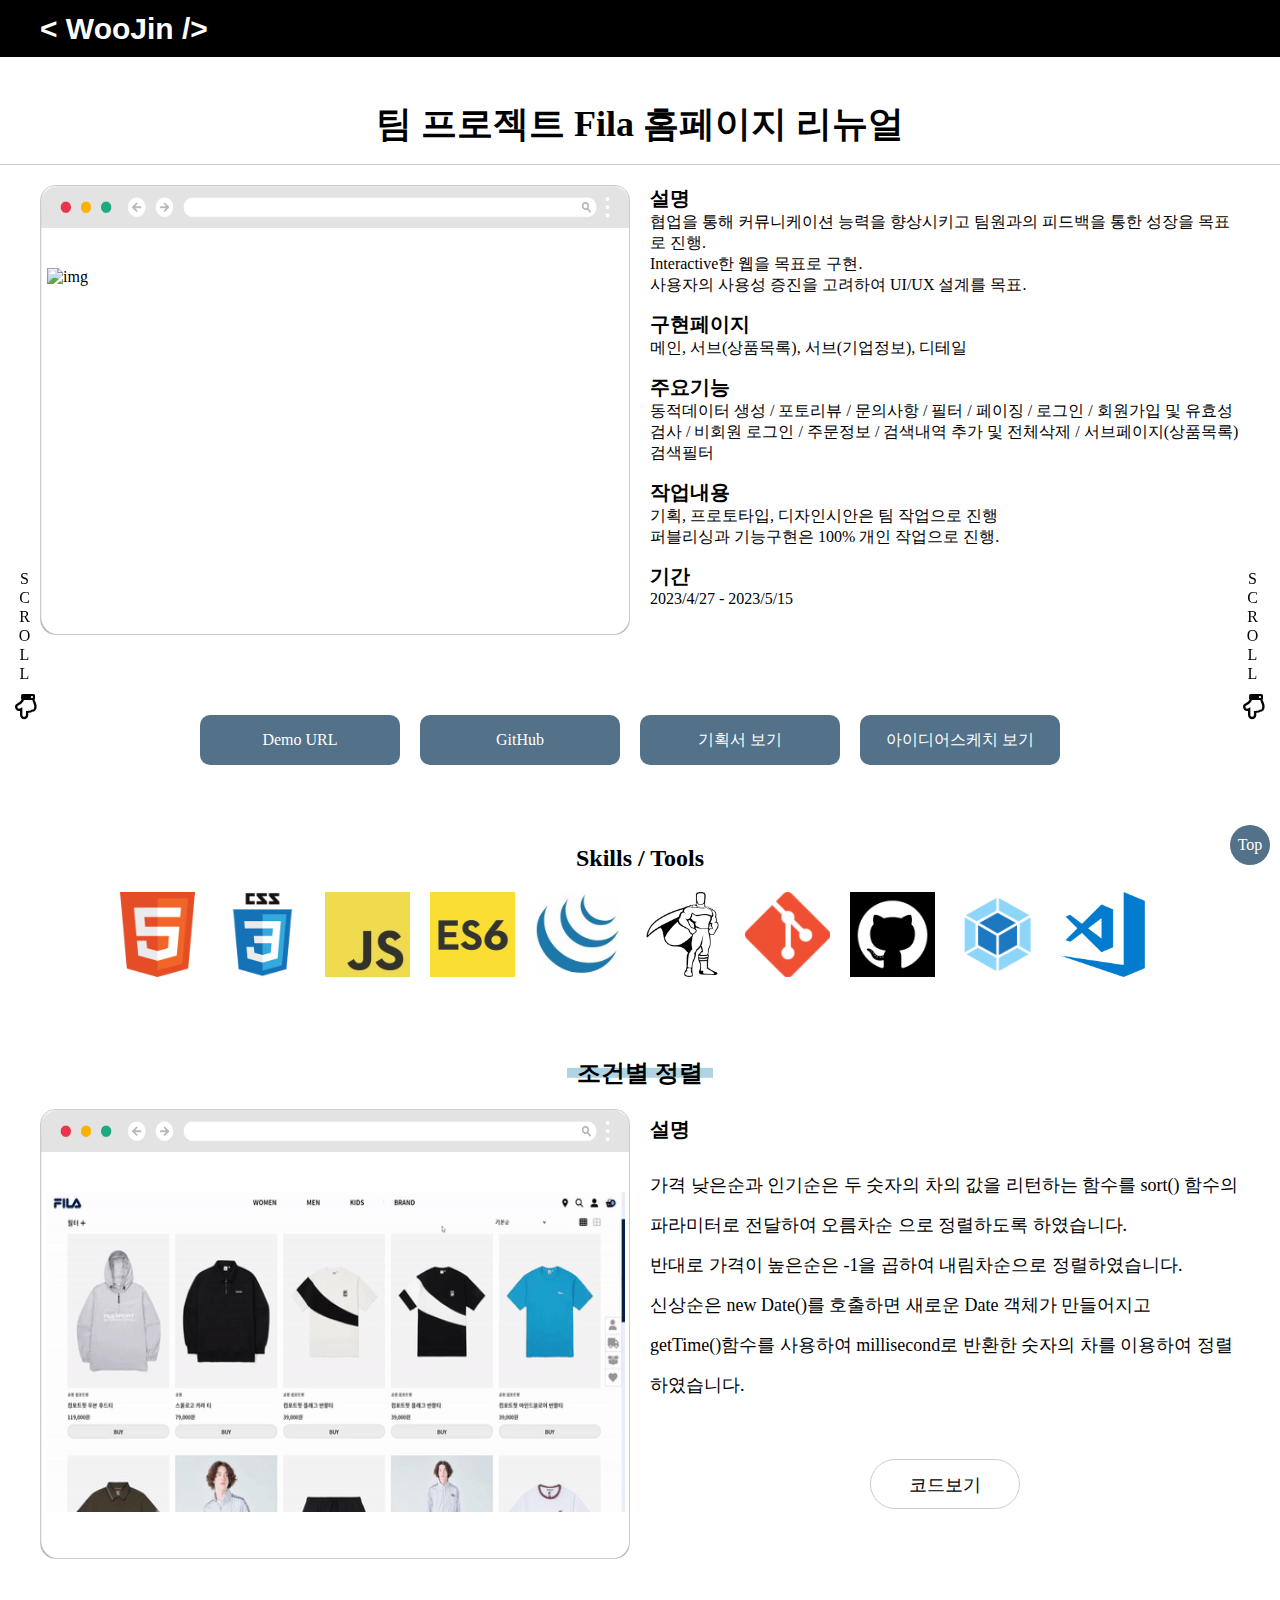
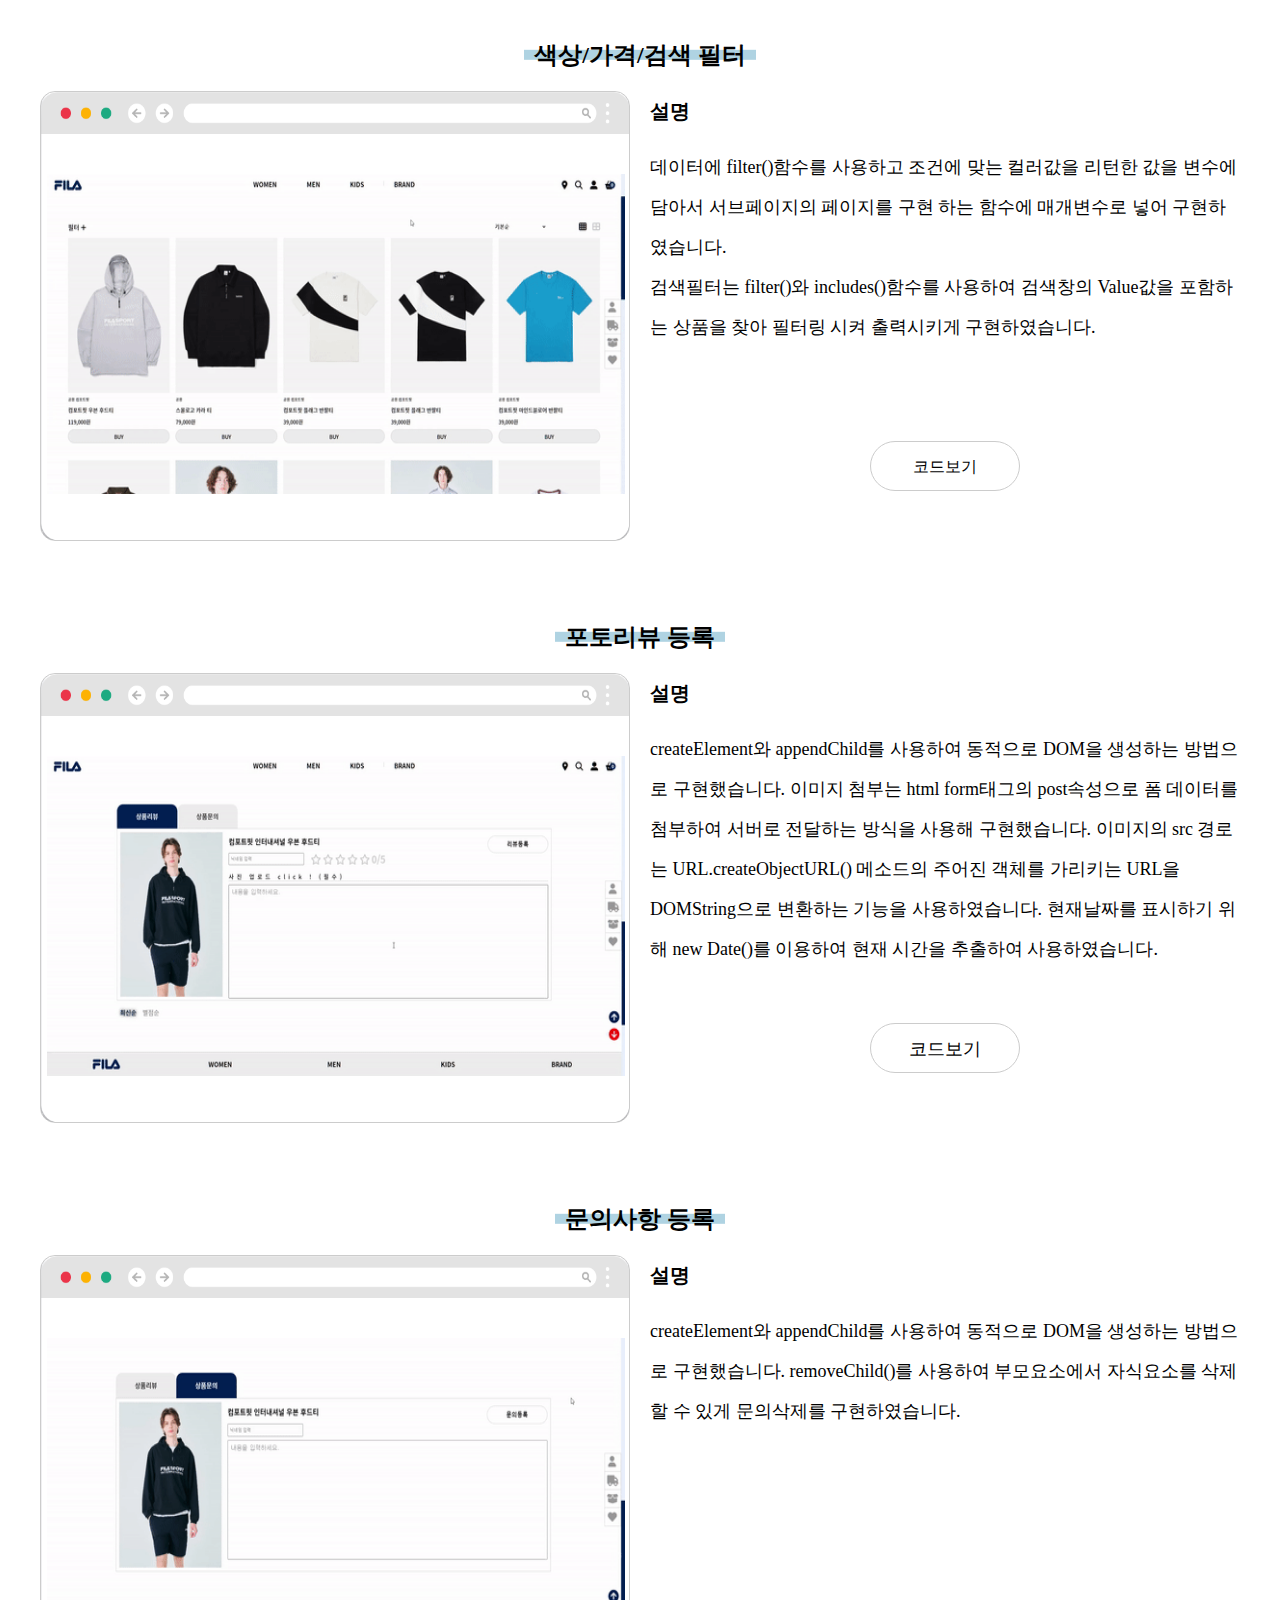
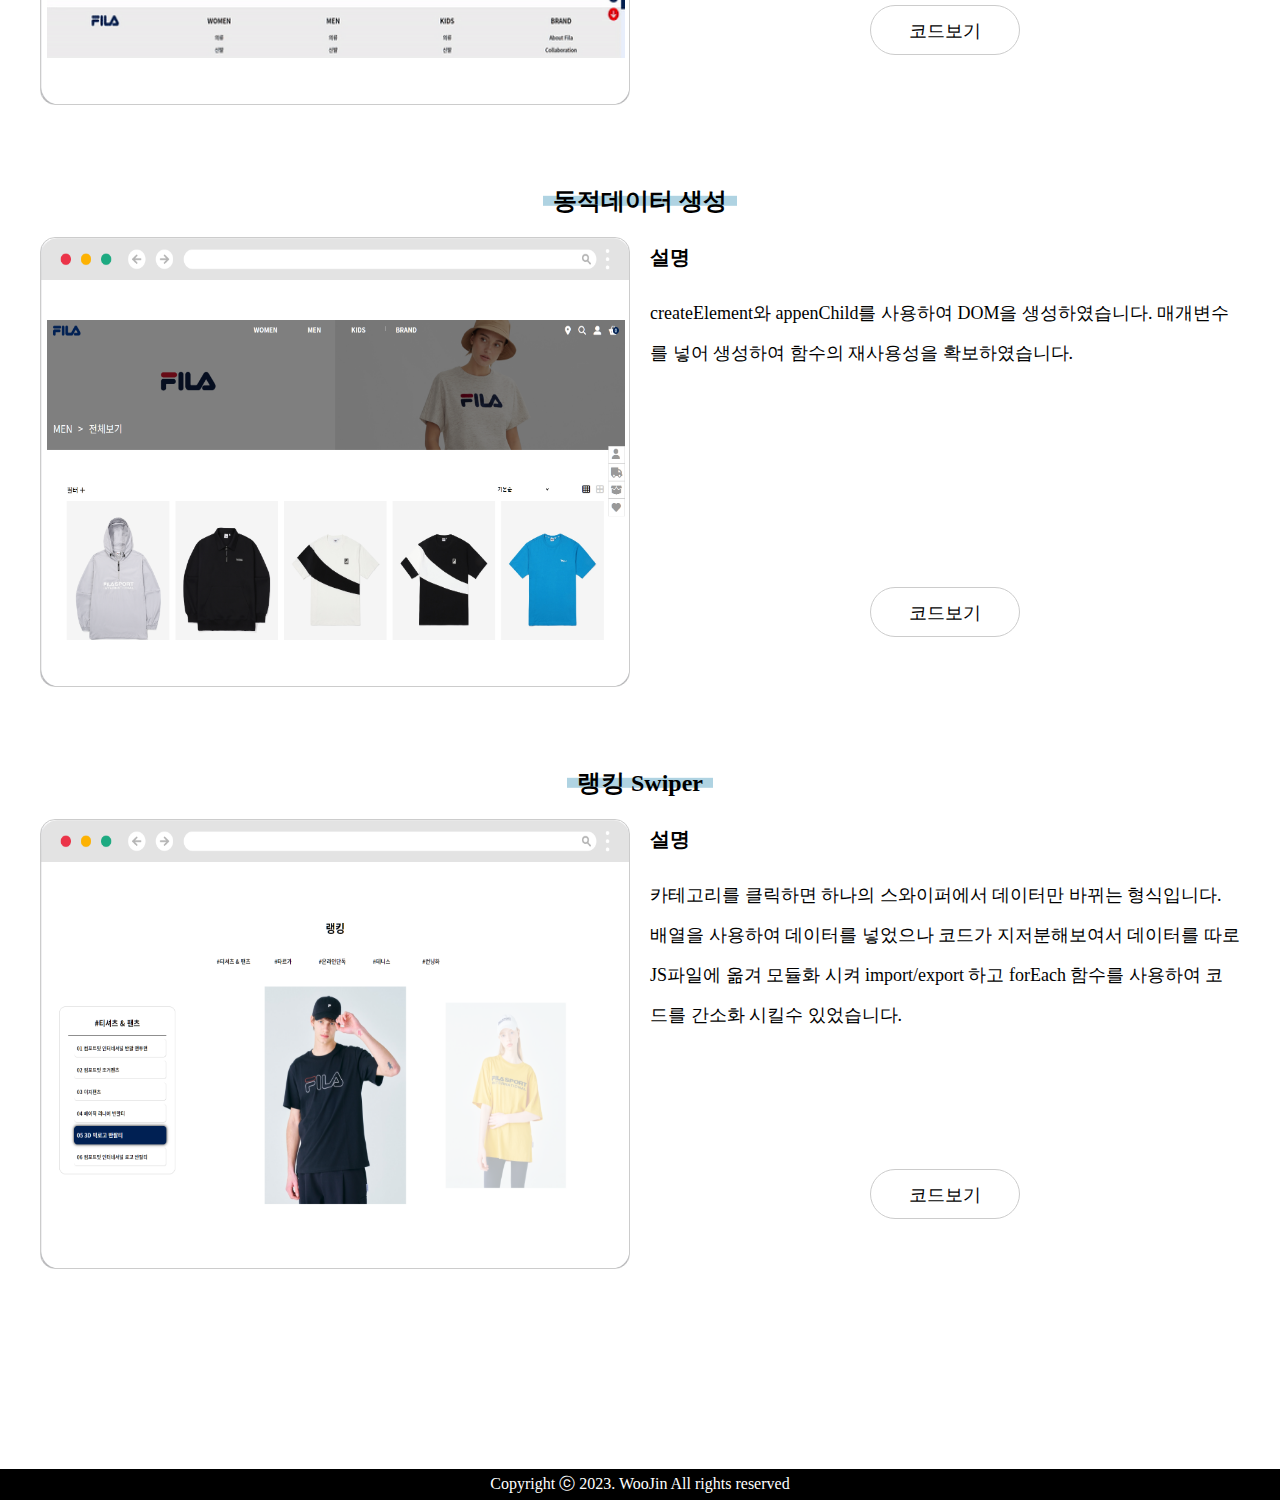
==== subpages/subpage01.html @ 0f9e9339 "0705" ====
<!DOCTYPE html>
<html lang="ko">

<head>
    <meta charset="UTF-8">
    <meta http-equiv="X-UA-Compatible" content="IE=edge">
    <meta name="viewport" content="width=device-width, initial-scale=1.0">
    <title>Fila desc</title>
    <script src="../js/jquery-3.6.4.min.js"></script>

    <script src="../js/sub01.js" defer></script>
    <link rel="stylesheet" href="./subpage01.css">
    <link rel="stylesheet" href="https://cdnjs.cloudflare.com/ajax/libs/font-awesome/5.9.0/css/all.min.css" />

    <!--swiper-->
    <link rel="stylesheet" href="https://cdn.jsdelivr.net/npm/swiper@9/swiper-bundle.min.css" />
    <script src="https://cdn.jsdelivr.net/npm/swiper@9/swiper-bundle.min.js"></script>


    <script src="https://cdnjs.cloudflare.com/ajax/libs/gsap/3.11.5/gsap.min.js"></script>
    <!--gsap cdn-->
    <script src="https://cdnjs.cloudflare.com/ajax/libs/gsap/3.11.5/ScrollToPlugin.min.js"></script>
    <!--gsap scroll to-->
    <script src="https://cdnjs.cloudflare.com/ajax/libs/gsap/3.12.1/ScrollTrigger.min.js"></script>
    <!--gsap scroll trigger-->



    <script>
       

    </script>


   

</head>

<body>
    <header>
        <div class="container">
            <h1>
                <a href="../index.html"><button>
                        < WooJin /></button></a>

            </h1>
            <nav>
                <ul>
                    <li><a href="../index.html"><button id="btn01">Intro</button></a></li>
                    <li><a href="../index.html"><button id="btn02">Features</button></a></li>
                    <li><a href="../index.html"><button id="btn03">Skills</button></a></li>
                    <li><a href="../index.html"><button id="btn04">Portfolio</button></a></li>
                    <li><a href="../index.html"><button id="btn05">Contact</button></a></a></li>
                </ul>
            </nav>
        </div>
        <!--container end-->
    </header>

    <main>

        <div class="title">
            <h2>팀 프로젝트 Fila 홈페이지 리뉴얼</h2>
        </div>

        <div class="main_wrap">
            <div class="container">
                <div class="first_box">

                    <div class="first_left">
                        <img src="../img/contact_browser_bg.png" alt="img">
                        <img src="../img/main.gif" alt="img">
                    </div>
                    <!--first left end-->


                    <div class="first_right">
                        <div class="box_tit">
                            <!-- <h4>Fila</h4> -->
                        </div>

                        <div class="box_desc">
                            <p><span>설명</span><br /> 협업을 통해 커뮤니케이션 능력을 향상시키고 팀원과의 피드백을 통한 성장을 목표로 진행.<br />
                                Interactive한 웹을 목표로 구현.<br /> 사용자의 사용성 증진을 고려하여 UI/UX 설계를 목표.</p>
                            <p><span>구현페이지</span><br /> 메인, 서브(상품목록), 서브(기업정보), 디테일 </p>
                            <p><span>주요기능</span><br />동적데이터 생성 / 포토리뷰 / 문의사항 / 필터 / 페이징 / 로그인 / 회원가입 및 유효성 검사 /
                                비회원 로그인 / 주문정보 / 검색내역 추가 및 전체삭제 / 서브페이지(상품목록) 검색필터 </p>
                            <p><span>작업내용</span><br />기획, 프로토타입, 디자인시안은 팀 작업으로 진행<br />퍼블리싱과 기능구현은 100% 개인 작업으로 진행.</p>
                            <!-- <p><span>개인 작업</span><br />퍼블리싱, 기능구현</p> -->
                            <p><span>기간</span><br />2023/4/27 - 2023/5/15</p>



                        </div>

                    </div>
                    <!--first right end-->

                </div>
                <!--first-box end-->


                <div class="link_btn">
                    <ul>
                        <li><a href="https://woooooooojin.github.io/TeamProject_Fila/" target="_blank">Demo URL</a></li>
                        <li><a href="https://github.com/woooooooojin/TeamProject_Fila" target="_blank">GitHub</a></li>
                        <li><a href="../files/팀프로젝트 기획서.pdf" target="_blank">기획서 보기</a></li>
                        <li><a href="../files/아이디어스케치(2팀).pdf" target="_blank">아이디어스케치 보기</a></li>
                    </ul>
                </div>


                <div class="skills_tools">
                    <div class="box_tit">
                        <h4>Skills / Tools</h4>
                    </div>
                    <ul>
                        <li>
                            <img src="../img/stack_icon/html5.png" alt="img">
                        </li>
                        <li>
                            <img src="../img/stack_icon/css3.png" alt="img">
                        </li>
                        <li>
                            <img src="../img/stack_icon/javascript.png" alt="img">
                        </li>
                        <li>
                            <img src="../img/stack_icon/es6.png" alt="img">
                        </li>
                        <li>
                            <img src="../img/stack_icon/jquery.png" alt="img">
                        </li>
                        <li>
                            <img src="../img/stack_icon/greensock.png" alt="img">
                        </li>
                        <li>
                            <img src="../img/stack_icon/git.png" alt="img">
                        </li>
                        <li>
                            <img src="../img/stack_icon/github.png" alt="img">
                        </li>
                        <li>
                            <img src="../img/stack_icon/webpack.png" alt="img">
                        </li>
                        <li>
                            <img src="../img/vscode.png" alt="img">
                        </li>
                    </ul>
                </div>
                <!--skills tools-->


                <div class="secondBox sortbox">
                    <div class="box_tit">
                        <h4><span>조건별 정렬</span></h4>
                    </div>

                    <div class="first_box">

                        <div class="first_left">
                            <img src="../img/contact_browser_bg.png" alt="img">
                            <img src="../img/sort.gif" alt="img">
                        </div>
                        <!--first left end-->


                        <div class="first_right">

                            <div class="box_desc">
                                <div class="box_desc">
                                    <p><span>설명</span></p>
                                    <p>가격 낮은순과 인기순은 두 숫자의 차의 값을 리턴하는 함수를 sort() 함수의 파라미터로 전달하여 오름차순 으로 정렬하도록 하였습니다.
                                        <br />반대로 가격이 높은순은 -1을 곱하여 내림차순으로 정렬하였습니다.<br />
                                        신상순은 new Date()를 호출하면 새로운 Date 객체가 만들어지고 <br />getTime()함수를 사용하여 millisecond로
                                        반환한 숫자의 차를 이용하여 정렬하였습니다.
                                    </p>

                                </div>
                                <!--box desc-->
                                <div class="code_btn">
                                    <a href="../code_src/sort_fila.pdf" target="_blank">코드보기</a>
                                </div>
                                <!--code btn-->

                            </div>

                        </div>
                        <!--first right end-->

                    </div>
                    <!--first-box end-->

                </div>
                <!--second box end-->

                <div class="secondBox filterbox">
                    <div class="box_tit">
                        <h4><span>색상/가격/검색 필터</span></h4>
                    </div>

                    <div class="first_box">

                        <div class="first_left">
                            <img src="../img/contact_browser_bg.png" alt="img">
                            <img src="../img/filter.gif" alt="img">
                        </div>
                        <!--first left end-->


                        <div class="first_right">


                            <div class="box_desc">
                                <p><span>설명</span></p>
                                <p>데이터에 filter()함수를 사용하고 조건에 맞는 컬러값을 리턴한 값을 변수에 담아서 서브페이지의 페이지를 구현 하는 함수에 매개변수로 넣어
                                    구현하였습니다.<br />
                                    검색필터는 filter()와 includes()함수를 사용하여 검색창의 Value값을 포함하는 상품을 찾아 필터링 시켜 출력시키게 구현하였습니다.
                                </p>

                            </div>
                            <!--box desc-->
                            <div class="code_btn">
                                <a href="../code_src/filter_fila.pdf" target="_blank">코드보기</a>
                            </div>
                            <!--code btn-->

                        </div>
                        <!--first right end-->

                    </div>
                    <!--first-box end-->

                </div>
                <!--second box end-->



                <div class="secondBox reviewbox">
                    <div class="box_tit">
                        <h4><span>포토리뷰 등록</span></h4>
                    </div>

                    <div class="first_box">

                        <div class="first_left">
                            <img src="../img/contact_browser_bg.png" alt="img">
                            <img src="../img/photoreview.gif" alt="img">
                        </div>
                        <!--first left end-->


                        <div class="first_right">

                            <div class="box_desc">
                                <div class="box_desc">
                                    <p><span>설명</span></p>
                                    <p>createElement와 appendChild를 사용하여 동적으로 DOM을 생성하는 방법으로 구현했습니다.
                                        이미지 첨부는 html form태그의 post속성으로 폼 데이터를 첨부하여 서버로 전달하는 방식을 사용해 구현했습니다.
                                        이미지의 src 경로는 URL.createObjectURL() 메소드의 주어진 객체를 가리키는 URL을 DOMString으로 변환하는 기능을
                                        사용하였습니다.
                                        현재날짜를 표시하기 위해 new Date()를 이용하여 현재 시간을 추출하여 사용하였습니다.
                                    </p>

                                </div>
                                <!--box desc-->
                                <div class="code_btn">
                                    <a href="../code_src/review_fila.pdf" target="_blank">코드보기</a>
                                </div>
                                <!--code btn-->

                            </div>

                        </div>
                        <!--first right end-->

                    </div>
                    <!--first-box end-->

                </div>
                <!--second box end-->



                <div class="secondBox noticebox">
                    <div class="box_tit">
                        <h4><span>문의사항 등록</span></h4>
                    </div>

                    <div class="first_box">

                        <div class="first_left">
                            <img src="../img/contact_browser_bg.png" alt="img">
                            <img src="../img/notice.gif" alt="img">
                        </div>
                        <!--first left end-->


                        <div class="first_right">


                            <div class="box_desc">
                                <div class="box_desc">
                                    <p><span>설명</span></p>
                                    <p>createElement와 appendChild를 사용하여 동적으로 DOM을 생성하는 방법으로 구현했습니다.
                                        removeChild()를 사용하여 부모요소에서 자식요소를 삭제할 수 있게 문의삭제를 구현하였습니다.
                                    </p>

                                </div>
                                <!--box desc-->
                                <div class="code_btn">
                                    <a href="../code_src/notice_fila.pdf" target="_blank">코드보기</a>
                                </div>
                                <!--code btn-->


                            </div>

                        </div>
                        <!--first right end-->

                    </div>
                    <!--first-box end-->

                </div>
                <!--second box end-->


                <div class="secondBox Dombox">
                    <div class="box_tit">
                        <h4><span>동적데이터 생성</span></h4>
                    </div>

                    <div class="first_box">

                        <div class="first_left">
                            <img src="../img/contact_browser_bg.png" alt="img">
                            <img src="../img/subpage.PNG" alt="img">
                        </div>
                        <!--first left end-->


                        <div class="first_right">


                            <div class="box_desc">
                                <div class="box_desc">
                                    <p><span>설명</span></p>
                                    <p>createElement와 appenChild를 사용하여 DOM을 생성하였습니다. 매개변수를 넣어 생성하여 함수의 재사용성을 확보하였습니다.



                                    </p>

                                </div>
                                <!--box desc-->
                                <div class="code_btn">
                                    <a href="../code_src/DOM_fila.pdf" target="_blank">코드보기</a>
                                </div>
                                <!--code btn-->


                            </div>

                        </div>
                        <!--first right end-->

                    </div>
                    <!--first-box end-->

                </div>
                <!--second box end-->



                <div class="secondBox swiperbox">
                    <div class="box_tit">
                        <h4><span>랭킹 Swiper</span></h4>
                    </div>

                    <div class="first_box">

                        <div class="first_left">
                            <img src="../img/contact_browser_bg.png" alt="img">
                            <img src="../img/fila_rank.PNG" alt="img">
                        </div>
                        <!--first left end-->


                        <div class="first_right">


                            <div class="box_desc">
                                <div class="box_desc">
                                    <p><span>설명</span></p>
                                    <p>카테고리를 클릭하면 하나의 스와이퍼에서 데이터만 바뀌는 형식입니다.
                                        배열을 사용하여 데이터를 넣었으나 코드가 지저분해보여서 데이터를 따로 JS파일에 옮겨 모듈화 시켜 import/export 하고 forEach
                                        함수를 사용하여 코드를 간소화 시킬수 있었습니다.
                                    </p>

                                </div>
                                <!--box desc-->
                                <div class="code_btn">
                                    <a href="../code_src/swiper_fila.pdf" target="_blank">코드보기</a>
                                </div>
                                <!--code btn-->


                            </div>

                        </div>
                        <!--first right end-->

                    </div>
                    <!--first-box end-->

                </div>
                <!--second box end-->








            </div>
            <!--container-->
        </div>
        <!--main wrap end-->


    </main>




    <div class="scroll_right scrollbox">

        <p> SCROLL </p><i class="far fa-hand-point-down"></i>
    </div>

    <div class="scroll_left scrollbox">
        <p> SCROLL </p><i class="far fa-hand-point-down"></i>
    </div>











    <footer>
        <p>Copyright ⓒ 2023. WooJin All rights reserved</p>
    </footer>


    <div class="top_btn">
        Top
    </div>




    <script>
        const swiper = new Swiper('.swiper', {
            effect: "cards",
            grabCursor: true,
            pagination: {
                el: '.swiper-pagination',
            },

            navigation: {
                nextEl: '.swiper-button-next',
                prevEl: '.swiper-button-prev',
            },


        });
    </script>

</body>

</html>
---- subpages/subpage01.css ----
* {
    margin: 0;
    padding: 0;
    box-sizing: border-box;
}

li {
    list-style: none;
}

a,
a:link,
a:visited {
    text-decoration: none;
    color: black;
}

span.important{
    color: #537188;
}

.container {
    width: 1200px;
    margin: 0 auto;
    /* padding: 0 100px; */
}

header {
    position: fixed;
    color: white;
    top: 0;
    z-index: 999;
    width: 100%;
    padding: 10px;
    background-color: #000;
}

header.active {
    background-color: #000;
    animation: fadeIn .5s ease-in-out;
}
header.active nav ul li{
    display: block;
}
@keyframes fadeIn {
    0% {
        opacity: 0;
    }

    100% {
        opacity: 1;
    }
}

header .container {
    display: flex;
    justify-content: space-between;
    align-items: center;
    width: 100%;
    padding: 0 30px;
}

header nav ul {
    display: flex;
}

header nav ul li {
    padding: 10px;
    display: none;
}

header button {
    background-color: transparent;
    border: 0;
    cursor: pointer;
}

header h1 button {
    font-size: 30px;
    font-weight: bold;
    color: white;
}

header nav ul li button {
    font-size: 18px;
    color: white;
}


/******main******/
main{
    width: 100%;
    padding: 100px 0 ;
}
.title{
    border-bottom: 1px solid #ccc;
}
.title h2{
    margin-bottom: 15px;
    text-align: center;
    font-size: 36px;
}
.box_tit h4{
    font-size: 24px;
    text-align: center;
    margin-bottom: 20px;
}
.box_tit h4 span{
    position: relative;
}
.box_tit h4 span::after{
    content: '';
    display: block;
    position: absolute;
    top: calc(50%);
    left: -10px;
    width: calc(100% + 20px);
    height: 40%;
    transform: translateY(-50%);
    z-index: -1;
    background-color: #AFD3E2;
}


.main_wrap{}
.main_wrap .first_box{
    display: flex;
    margin-top: 20px;
}
.main_wrap .first_box .first_left{
    width: 590px;
    height: 450px;
    /* border: 1px solid #ccc; */
    display: flex;
    justify-content: center;
    align-items: center;
    position: relative;
    margin-right: 20px;
}

.main_wrap .first_box .first_left img:nth-child(2){
    width: 98%;
    height: 320px;

    position: absolute;
    top: 54%;
    left: 7px;
    transform: translateY(-50%);
}
.main_wrap .first_box .first_left img:nth-child(1){
    border-radius: 15px;
    border: 1px solid #ccc;
    width: 100%;
    height: 100%;
}


.main_wrap .first_box .first_right{
    width: 590px;
    /* border: 1px solid #ccc; */
    height: 450px;
    /* padding: 10px; */
}
.main_wrap .first_box .first_right .box_desc{}
.main_wrap .first_box .first_right .box_desc p{
    margin-bottom: 15px;
}
.main_wrap .first_box .first_right .box_desc p span{
    font-size: 20px;
    font-weight: bold;
}

/***********링크버튼************/
.link_btn{
    margin-top: 80px;
}
.link_btn ul{
    display: flex;
    align-self: center;
    justify-content: center;
}
.link_btn ul li{
    width: 200px;
    height: 50px;
    line-height: 50px;
    /* border: 1px solid #ccc; */
    text-align: center;
    margin-right: 20px;
    background-color: #537188;
    color: #fff;
    border-radius: 10px;
    transition: .3s;
}
.link_btn ul li:hover{
    box-shadow: 10px 10px 15px black;
}
.link_btn ul li a{
    width: 100%;
    height: 100%;
    display: block;
    color: #fff;
}


/********스킬툴**********/
.skills_tools{
    width: 100%;
    margin-top: 80px;
}
.skills_tools ul{
    display: flex;
    align-self: center;
    justify-content: center;
}
.skills_tools ul li{
    width: 85px;
    height: 85px;
    margin-right: 20px;
}
.skills_tools ul li img{
    width: 100%;
    height: 100%;
}
.skills_tools ul li:nth-child(1){
    animation: wave 2.5s infinite ease-in;
}
.skills_tools ul li:nth-child(2){
    animation: wave 2.5s infinite ease-in;
    animation-delay: 0.3s;
}
.skills_tools ul li:nth-child(3){
    animation: wave 2.5s infinite ease-in;
    animation-delay: 0.6s;
}
.skills_tools ul li:nth-child(4){
    animation: wave 2.5s infinite ease-in;
    animation-delay: 0.9s;
}
.skills_tools ul li:nth-child(5){
    animation: wave 2.5s infinite ease-in;
    animation-delay: 1.2s;
}
.skills_tools ul li:nth-child(6){
    animation: wave 2.5s infinite ease-in;
    animation-delay: 1.5s;
}
.skills_tools ul li:nth-child(7){
    animation: wave 2.5s infinite ease-in;
    animation-delay: 1.8s;
}
.skills_tools ul li:nth-child(8){
    animation: wave 2.5s infinite ease-in;
    animation-delay: 2.1s;
}
.skills_tools ul li:nth-child(9){
    animation: wave 2.5s infinite ease-in;
    animation-delay: 2.4s;
}
.skills_tools ul li:nth-child(10){
    animation: wave 2.5s infinite ease-in;
    animation-delay: 2.7s;
}


@keyframes wave{
    
    50%{
        transform: translateY(-10px);
    }
}




/*****second box*****/
.secondBox{
    margin-top: 80px;
}
.secondBox .first_right{
    position: relative;
}
.secondBox .box_desc{
    line-height: 40px;
    font-size: 18px;
}
.code_btn{
    width: 150px;
    height: 50px;
    border: 1px solid #ccc;
    border-radius: 30px;
    text-align: center;
    line-height: 50px;
    position: absolute;
    bottom: 50px;
    left: 50%;
    transform: translateX(-50%);
    cursor: pointer;
    transition: .3s;
}
.code_btn a{
    width: 100%;
    height: 100%;
    display: block;
}
.code_btn:hover{
    background-color: #537188;
    box-shadow: 0 0 10px black;
    border: 1px solid #537188;
}
.code_btn:hover a{
    color: #fff;
}



/*******code popup*********/
/* .popup_01,
.popup_02{
    width: 100%;
    height: 100vh;
    position: fixed;
    top: 0;
    display: none;
   z-index: 9999;

} */
.codes{
    width: 100%;
    height: 100vh;
   background-color: rgba(0, 0, 0, 0.8);
   position: relative;

}
.close_btn{
    font-size: 50px;
    color: #fff;
    position: absolute;
    right: 20px;
    top: 10px;
    cursor: pointer;
}
.codes_wrap{
    position: absolute;
    top: 53%;
    left: 50%;
    transform: translate(-50%,-50%);

}
.codes_img{ 
    width: 1000px;
    height: auto;
    margin: 0 auto;
    position: relative;
    display: flex;
    justify-content: center;
    align-items: center;

}
.codes_img img{
    width: 65%;
    display: block;
    height: auto;
    margin-right: 10px;
}
/* .codes_img img:nth-child(2){
    width: 50%;
    height: auto;
    position: absolute;
    top: 50%;
    left: 50%;
    transform: translate(-50% , -50%);
} */

.codes .code_desc p{
    margin-bottom: 5px;
}


/********popup03********/
.pop{
    width: 100%;
    height: 100vh;
    position: fixed;
    top: 0;
    z-index: 99999;
    display: none;
}
.popwrap{
    width: 100%;
    height: 100vh;
   background-color: rgba(0, 0, 0, 0.7);
   position: relative;
}
.code_img_wrap{
    position: absolute;
    top: 53%;
    left: 50%;
    transform: translate(-50%,-50%);
    width: 100%;
    display: flex;
    justify-content: center;
    align-items: center;
}
.code_img_wrap img{
    width: 350px;
    height: auto;
    margin-right: 10px;
}


/*******scrollbox**********/

.hide1{
    transform: translateX(50px);
}
.hide2{
    transform: translateX(-50px);
}


.scrollbox{
    animation: scrollani 2.5s infinite ease-in-out;
    position: fixed;
    bottom: 20%;
    transition: .3s;
}
.scrollbox i{
    font-size: 25px;
}
.scrollbox p{
    letter-spacing: 2px;
    writing-mode: vertical-rl;
    text-orientation: upright;
    margin-bottom: 10px;
}


@keyframes scrollani{

    50%{
        bottom: 13%;
    }
}
.scroll_right{
    right: 15px;
}
.scroll_left{
    left: 15px;
}



.main_wrap .first_box .first_left img:nth-child(2).br_main{
    height: 300px;
}
/********footer*********/
footer{
    margin-top: 100px;
    text-align: center;
    background-color: #000;
    color: #fff;
    padding: 5px 0;
   
}


.top_btn{
    width: 40px;
    height: 40px;
    background-color: #537188;
    color: #fff;
    border-radius: 50%;
    text-align: center;
    line-height: 40px;
    position: fixed;
    bottom: 35px;
    right: 10px;
    transition: .3s;
    z-index: 999;
    cursor: pointer;
}
.top_btn.on{
    right: -100px;
}
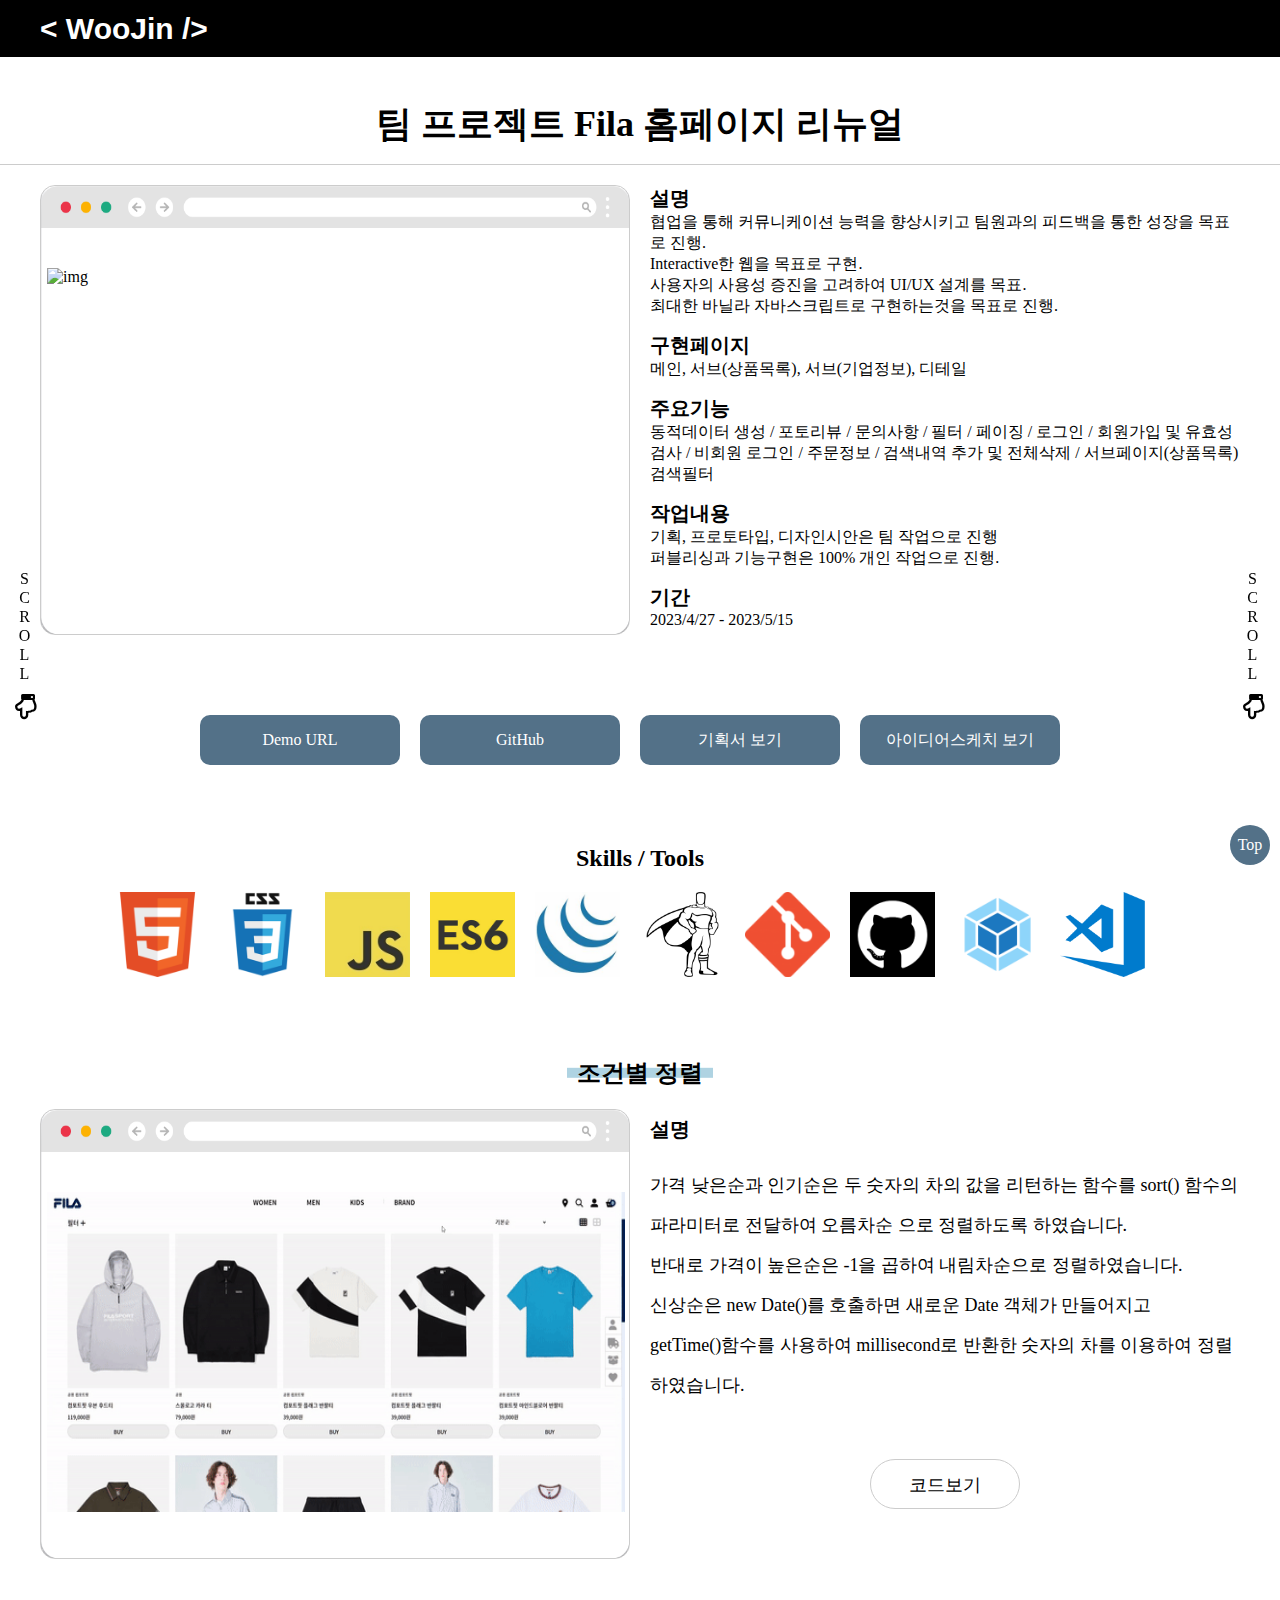
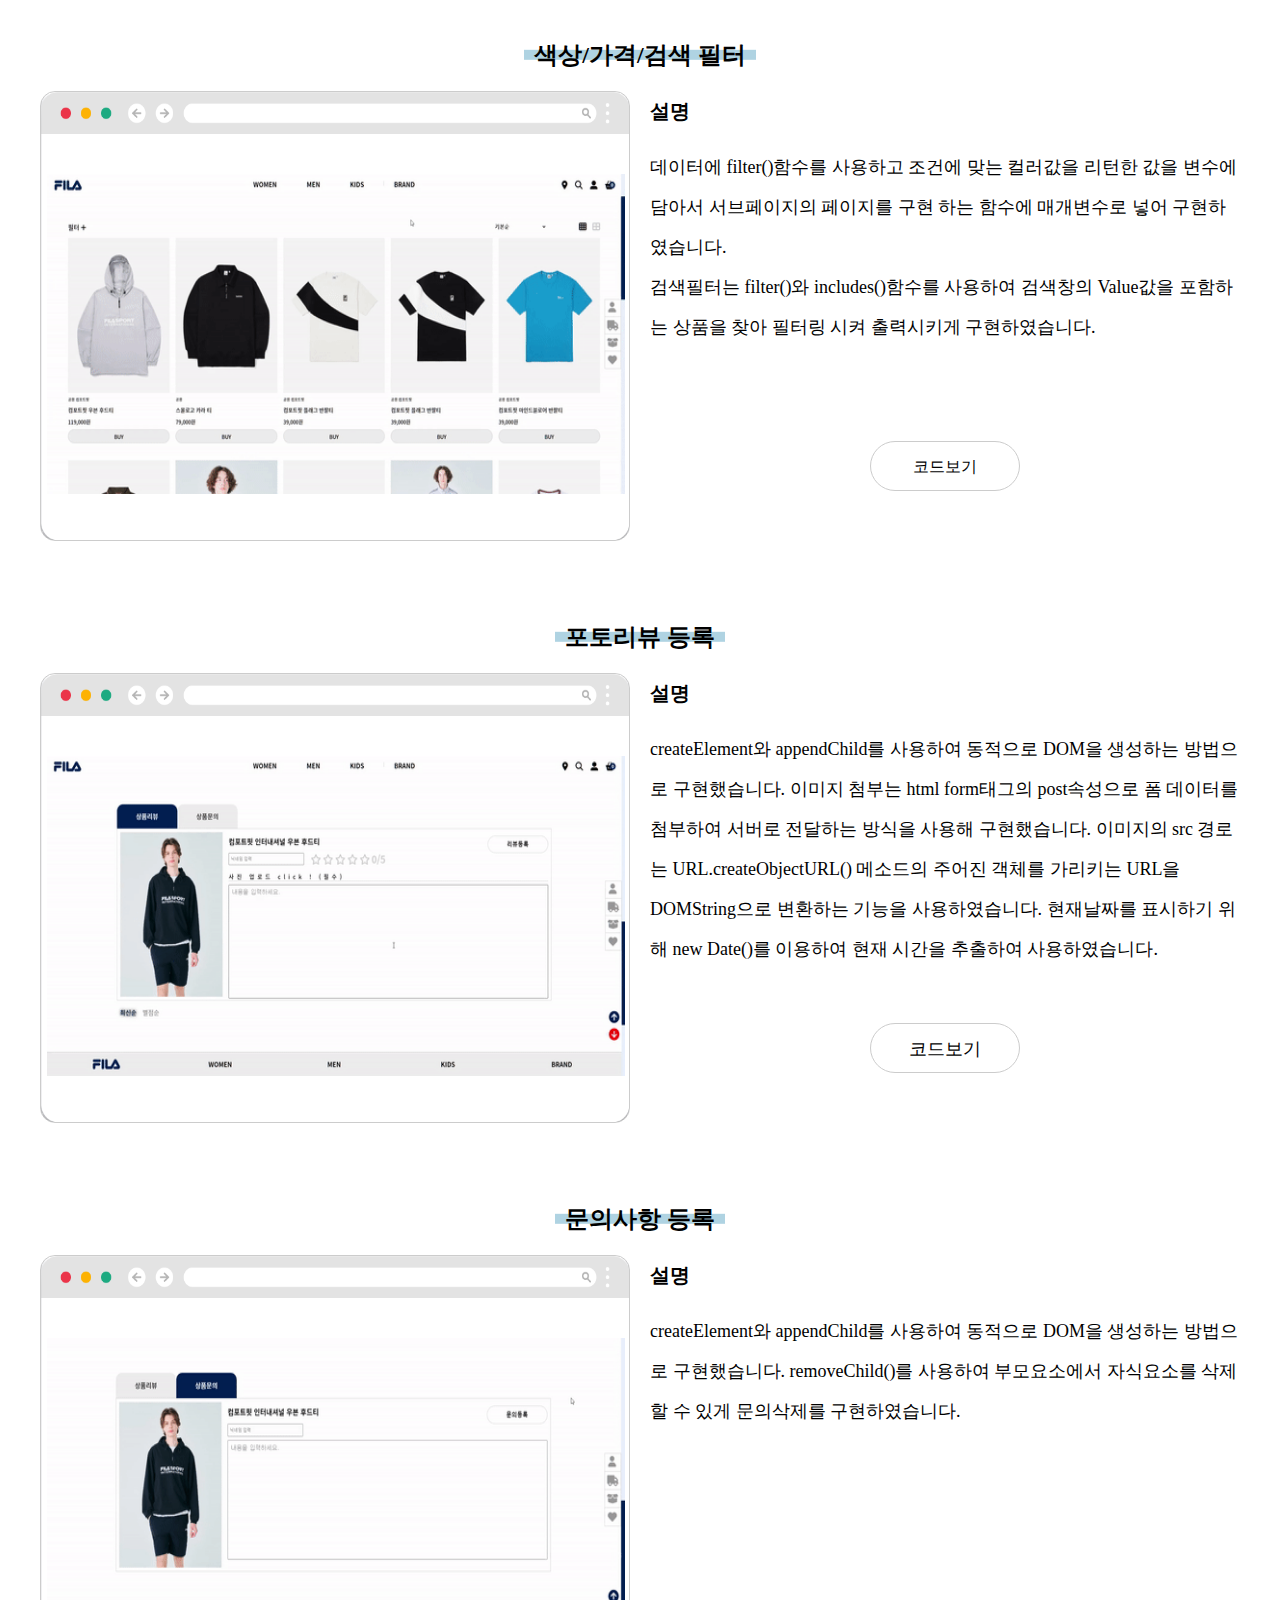
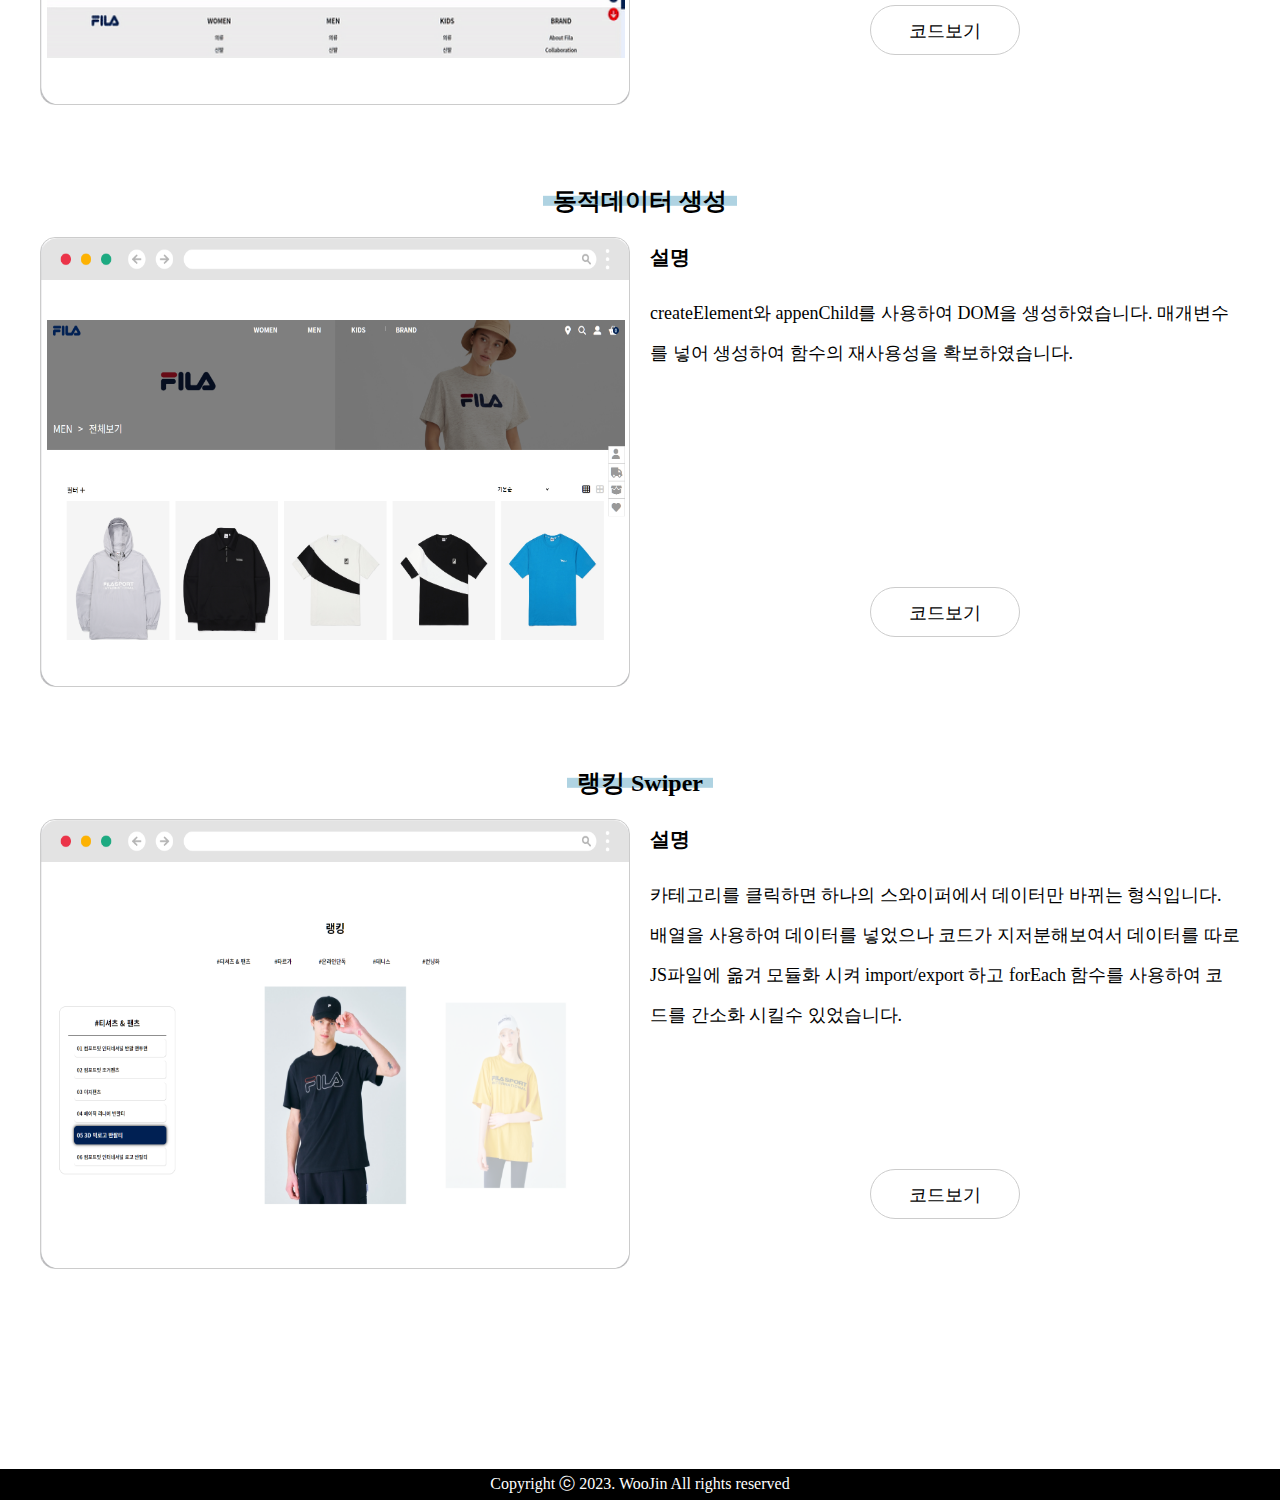
==== commit a7f8293d: "0718" ====
--- a/subpages/subpage01.html
+++ b/subpages/subpage01.html
@@ -81,7 +81,9 @@
 
                         <div class="box_desc">
                             <p><span>설명</span><br /> 협업을 통해 커뮤니케이션 능력을 향상시키고 팀원과의 피드백을 통한 성장을 목표로 진행.<br />
-                                Interactive한 웹을 목표로 구현.<br /> 사용자의 사용성 증진을 고려하여 UI/UX 설계를 목표.</p>
+                                Interactive한 웹을 목표로 구현.<br /> 사용자의 사용성 증진을 고려하여 UI/UX 설계를 목표.<br/>
+                                최대한 바닐라 자바스크립트로 구현하는것을 목표로 진행.<br/>
+                            </p>
                             <p><span>구현페이지</span><br /> 메인, 서브(상품목록), 서브(기업정보), 디테일 </p>
                             <p><span>주요기능</span><br />동적데이터 생성 / 포토리뷰 / 문의사항 / 필터 / 페이징 / 로그인 / 회원가입 및 유효성 검사 /
                                 비회원 로그인 / 주문정보 / 검색내역 추가 및 전체삭제 / 서브페이지(상품목록) 검색필터 </p>
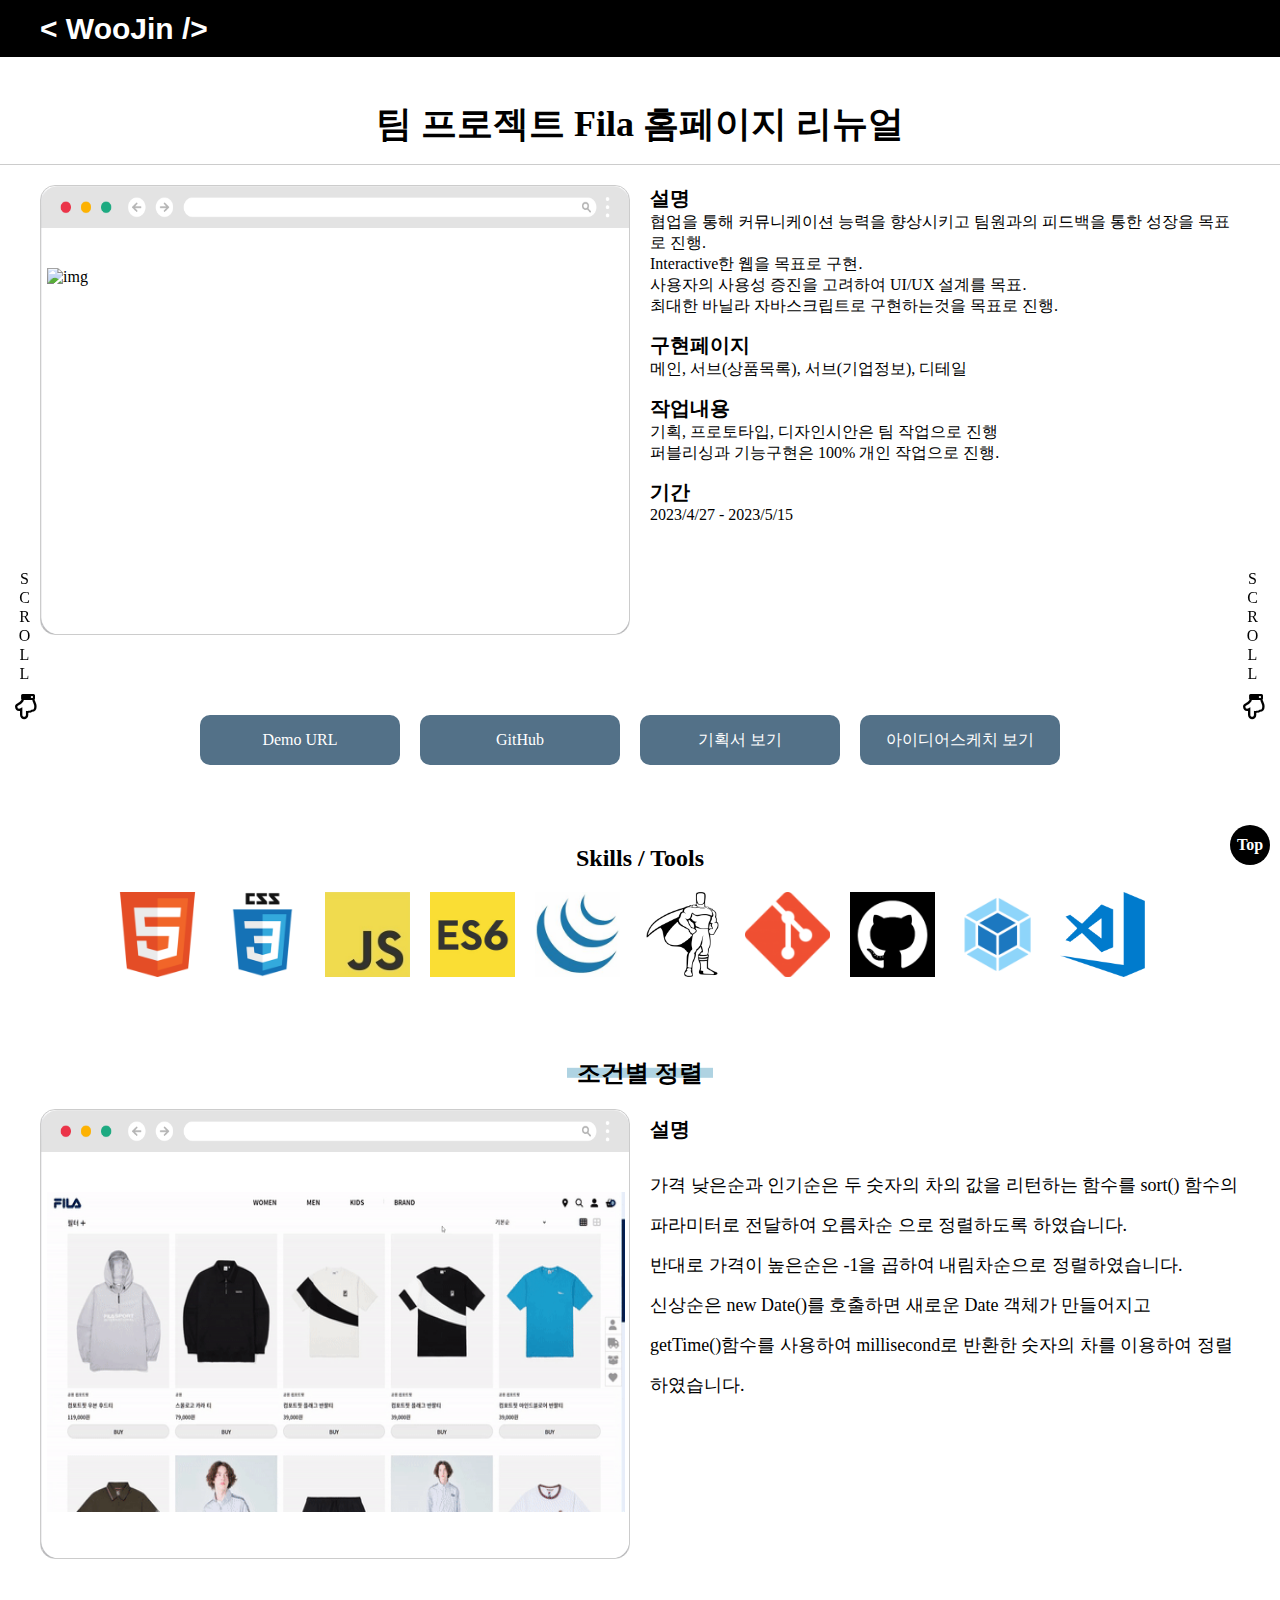
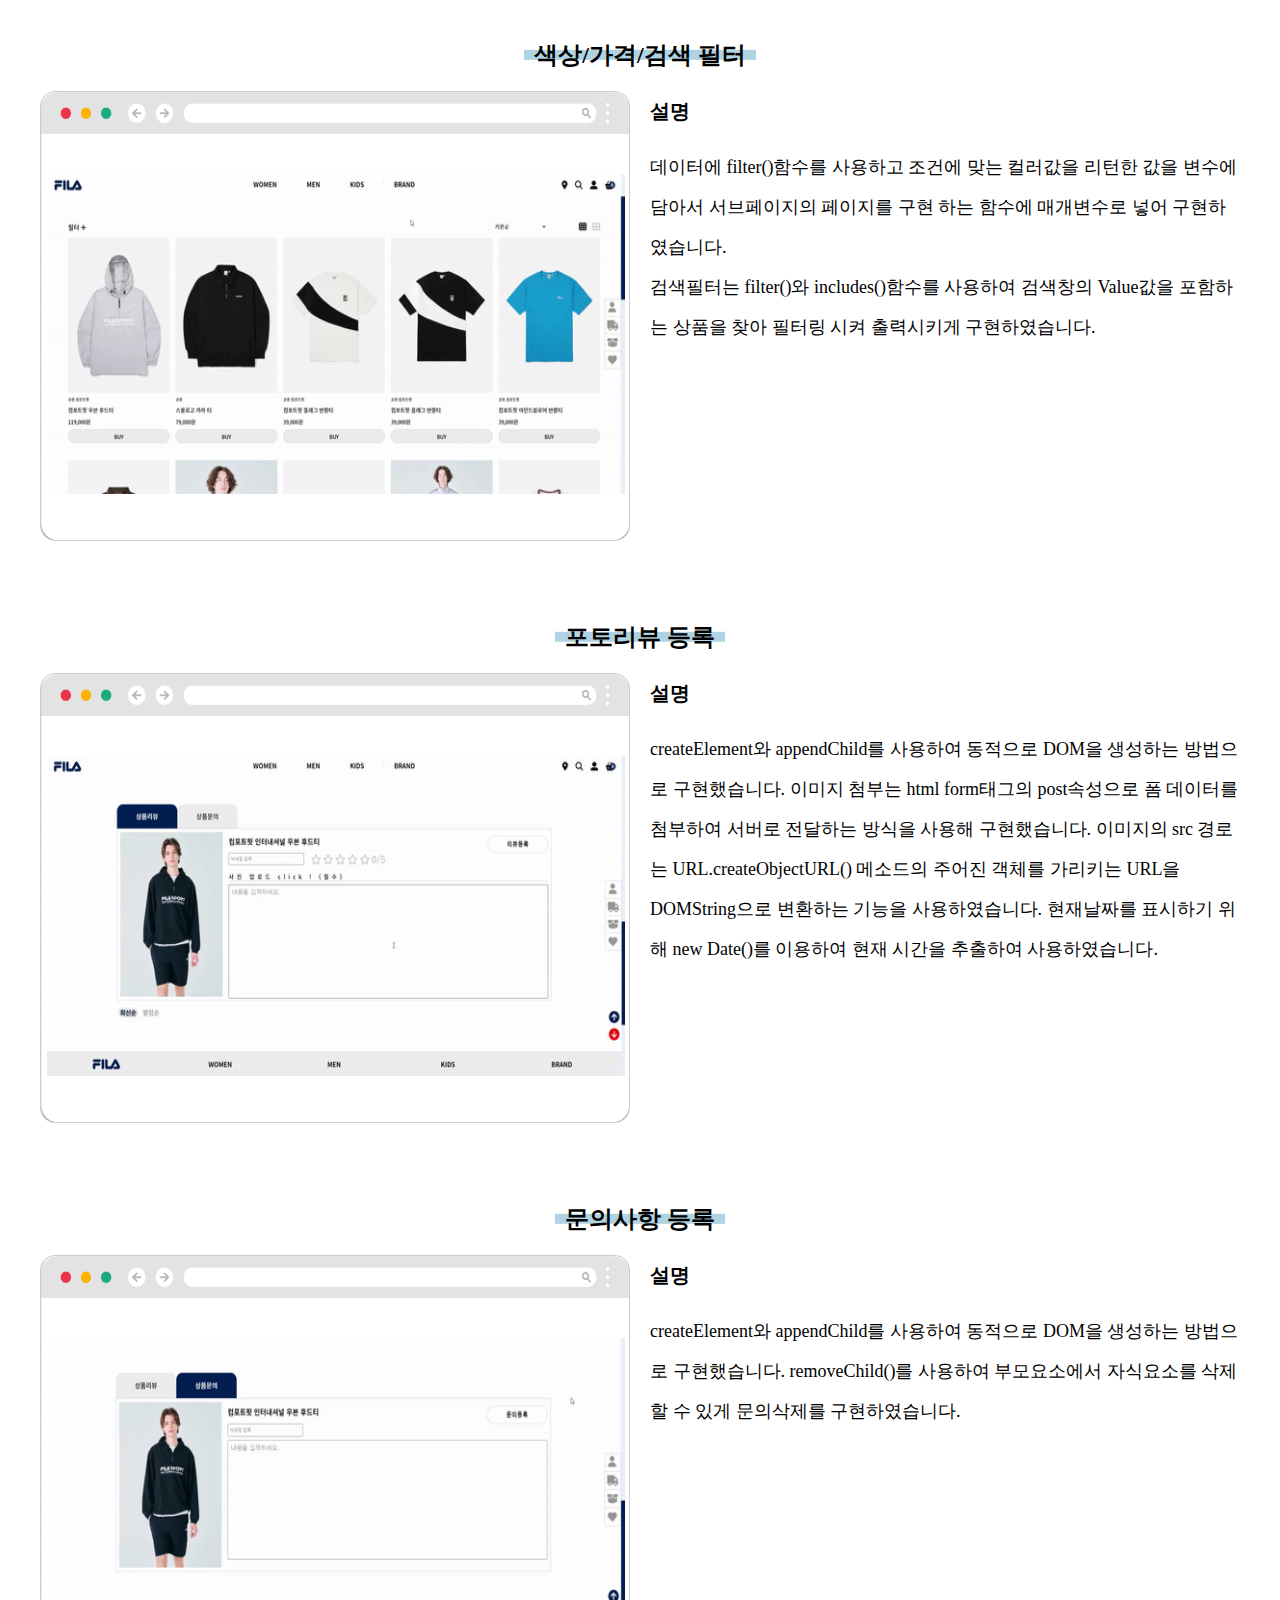
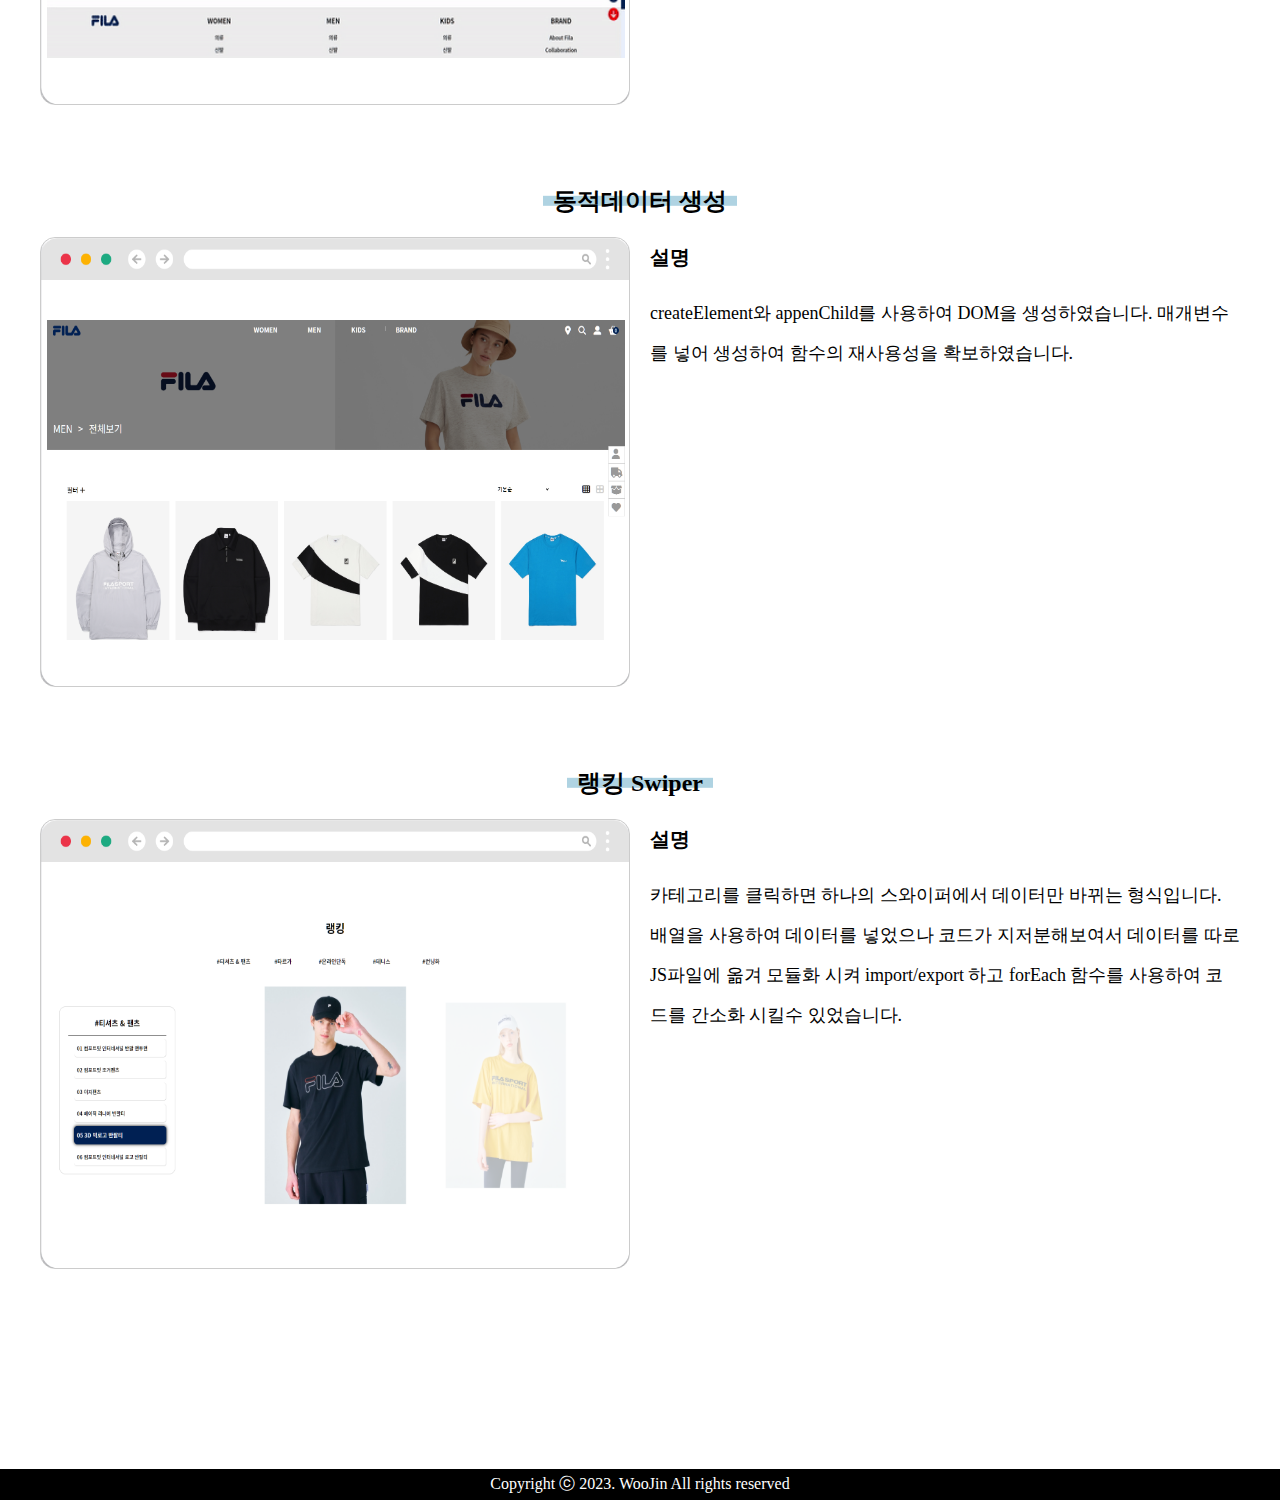
==== commit 81fa1759: "내용수정" ====
--- a/subpages/subpage01.html
+++ b/subpages/subpage01.html
@@ -85,8 +85,8 @@
                                 최대한 바닐라 자바스크립트로 구현하는것을 목표로 진행.<br/>
                             </p>
                             <p><span>구현페이지</span><br /> 메인, 서브(상품목록), 서브(기업정보), 디테일 </p>
-                            <p><span>주요기능</span><br />동적데이터 생성 / 포토리뷰 / 문의사항 / 필터 / 페이징 / 로그인 / 회원가입 및 유효성 검사 /
-                                비회원 로그인 / 주문정보 / 검색내역 추가 및 전체삭제 / 서브페이지(상품목록) 검색필터 </p>
+                            <!-- <p><span>주요기능</span><br />동적데이터 생성 / 포토리뷰 / 문의사항 / 필터 / 페이징 / 로그인 / 회원가입 및 유효성 검사 /
+                                비회원 로그인 / 주문정보 / 검색내역 추가 및 전체삭제 / 서브페이지(상품목록) 검색필터 </p> -->
                             <p><span>작업내용</span><br />기획, 프로토타입, 디자인시안은 팀 작업으로 진행<br />퍼블리싱과 기능구현은 100% 개인 작업으로 진행.</p>
                             <!-- <p><span>개인 작업</span><br />퍼블리싱, 기능구현</p> -->
                             <p><span>기간</span><br />2023/4/27 - 2023/5/15</p>
@@ -179,9 +179,10 @@
 
                                 </div>
                                 <!--box desc-->
-                                <div class="code_btn">
+
+                                <!-- <div class="code_btn">
                                     <a href="../code_src/sort_fila.pdf" target="_blank">코드보기</a>
-                                </div>
+                                </div> -->
                                 <!--code btn-->
 
                             </div>
@@ -221,9 +222,9 @@
 
                             </div>
                             <!--box desc-->
-                            <div class="code_btn">
+                            <!-- <div class="code_btn">
                                 <a href="../code_src/filter_fila.pdf" target="_blank">코드보기</a>
-                            </div>
+                            </div> -->
                             <!--code btn-->
 
                         </div>
@@ -265,9 +266,9 @@
 
                                 </div>
                                 <!--box desc-->
-                                <div class="code_btn">
+                                <!-- <div class="code_btn">
                                     <a href="../code_src/review_fila.pdf" target="_blank">코드보기</a>
-                                </div>
+                                </div> -->
                                 <!--code btn-->
 
                             </div>
@@ -309,9 +310,9 @@
 
                                 </div>
                                 <!--box desc-->
-                                <div class="code_btn">
+                                <!-- <div class="code_btn">
                                     <a href="../code_src/notice_fila.pdf" target="_blank">코드보기</a>
-                                </div>
+                                </div> -->
                                 <!--code btn-->
 
 
@@ -355,9 +356,9 @@
 
                                 </div>
                                 <!--box desc-->
-                                <div class="code_btn">
+                                <!-- <div class="code_btn">
                                     <a href="../code_src/DOM_fila.pdf" target="_blank">코드보기</a>
-                                </div>
+                                </div> -->
                                 <!--code btn-->
 
 
@@ -401,9 +402,9 @@
 
                                 </div>
                                 <!--box desc-->
-                                <div class="code_btn">
+                                <!-- <div class="code_btn">
                                     <a href="../code_src/swiper_fila.pdf" target="_blank">코드보기</a>
-                                </div>
+                                </div> -->
                                 <!--code btn-->
 
 
--- a/subpages/subpage01.css
+++ b/subpages/subpage01.css
@@ -18,6 +18,8 @@
 span.important{
     color: #537188;
 }
+
+
 
 .container {
     width: 1200px;
@@ -138,6 +140,7 @@
     margin-right: 20px;
 }
 
+
 .main_wrap .first_box .first_left img:nth-child(2){
     width: 98%;
     height: 320px;
@@ -153,7 +156,16 @@
     width: 100%;
     height: 100%;
 }
-
+.main_wrap .first_box .first_left img:nth-child(2).busan_img{
+    width: 80%;
+    height: 350px;
+    left: 60px;
+}
+.main_wrap .first_box .first_left img:nth-child(2).todo_img{
+    width: 80%;
+    height: 350px;
+    left: 60px;
+}
 
 .main_wrap .first_box .first_right{
     width: 590px;
@@ -167,7 +179,7 @@
 }
 .main_wrap .first_box .first_right .box_desc p span{
     font-size: 20px;
-    font-weight: bold;
+    font-weight: 600;
 }
 
 /***********링크버튼************/
@@ -467,7 +479,8 @@
 .top_btn{
     width: 40px;
     height: 40px;
-    background-color: #537188;
+    /* background-color: #537188; */
+    background-color:black;
     color: #fff;
     border-radius: 50%;
     text-align: center;
@@ -478,7 +491,9 @@
     transition: .3s;
     z-index: 999;
     cursor: pointer;
+    font-weight: 600;
 }
 .top_btn.on{
     right: -100px;
-}+}
+
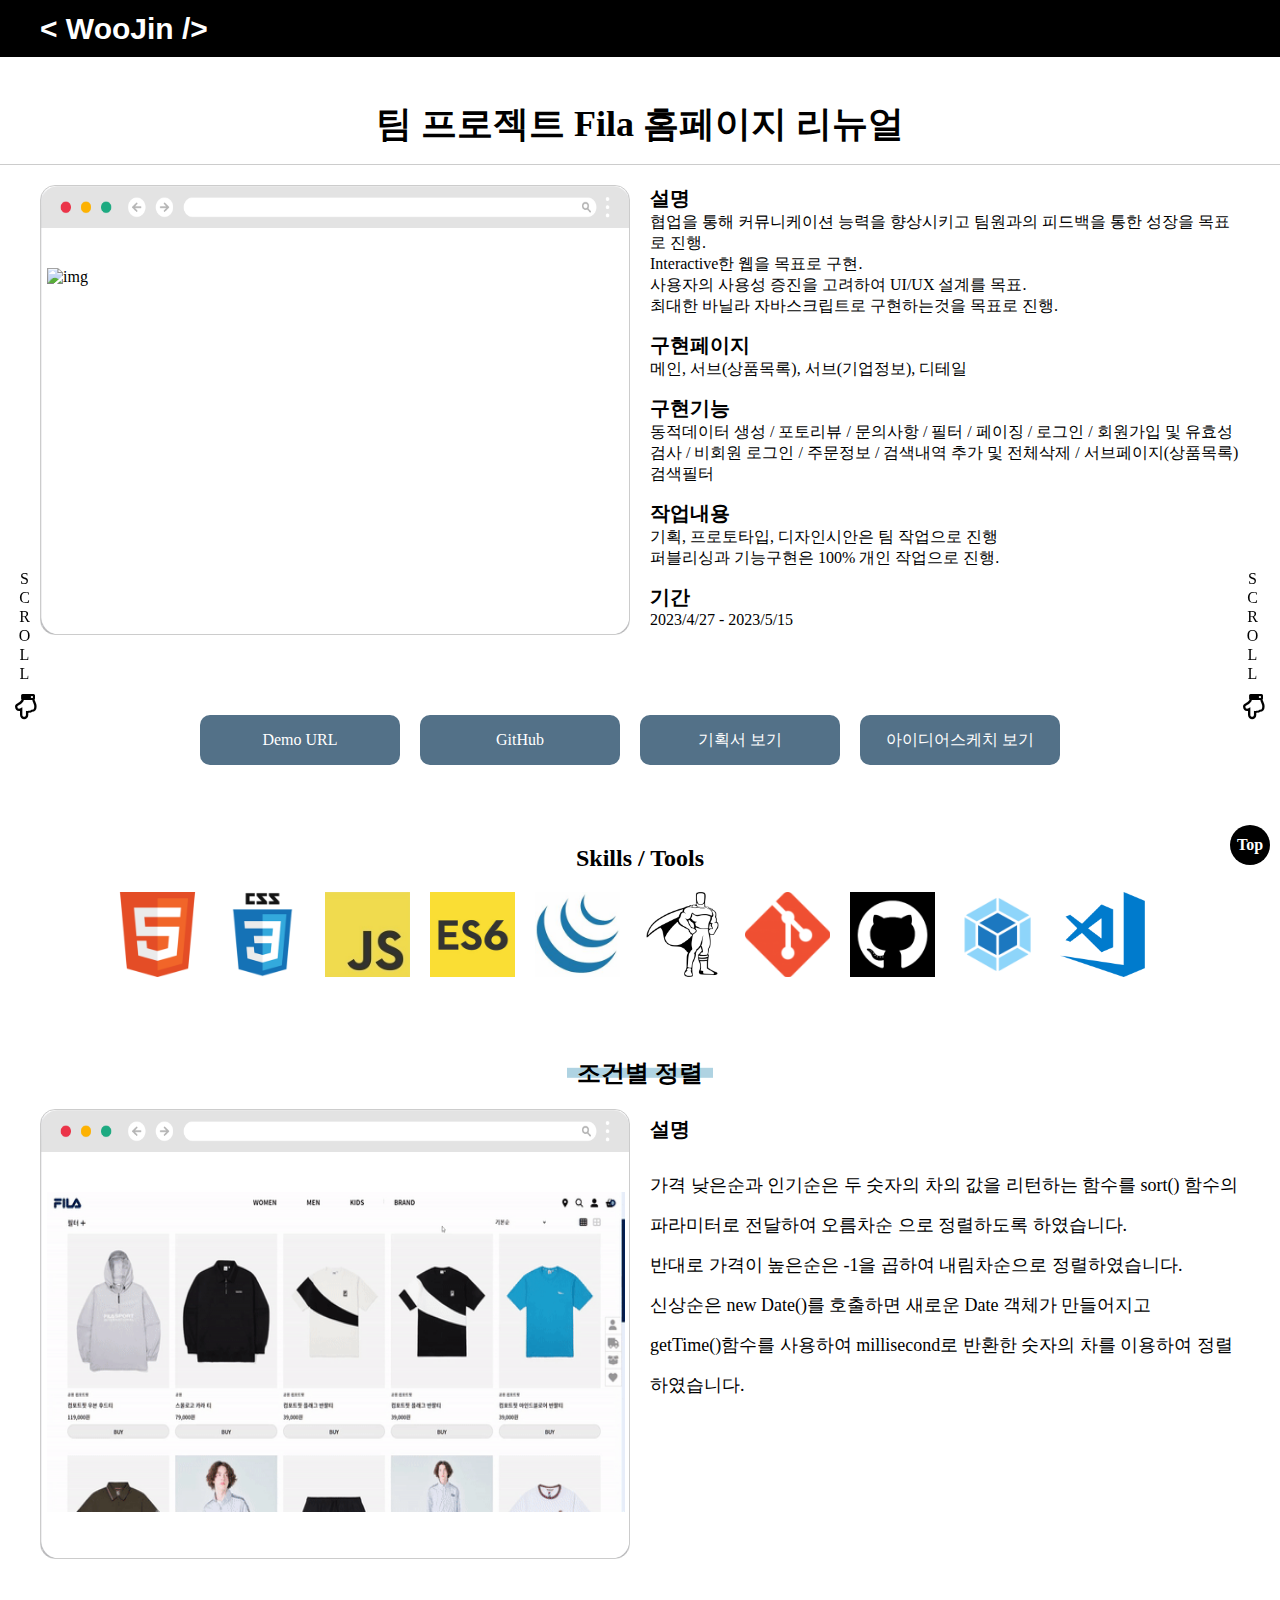
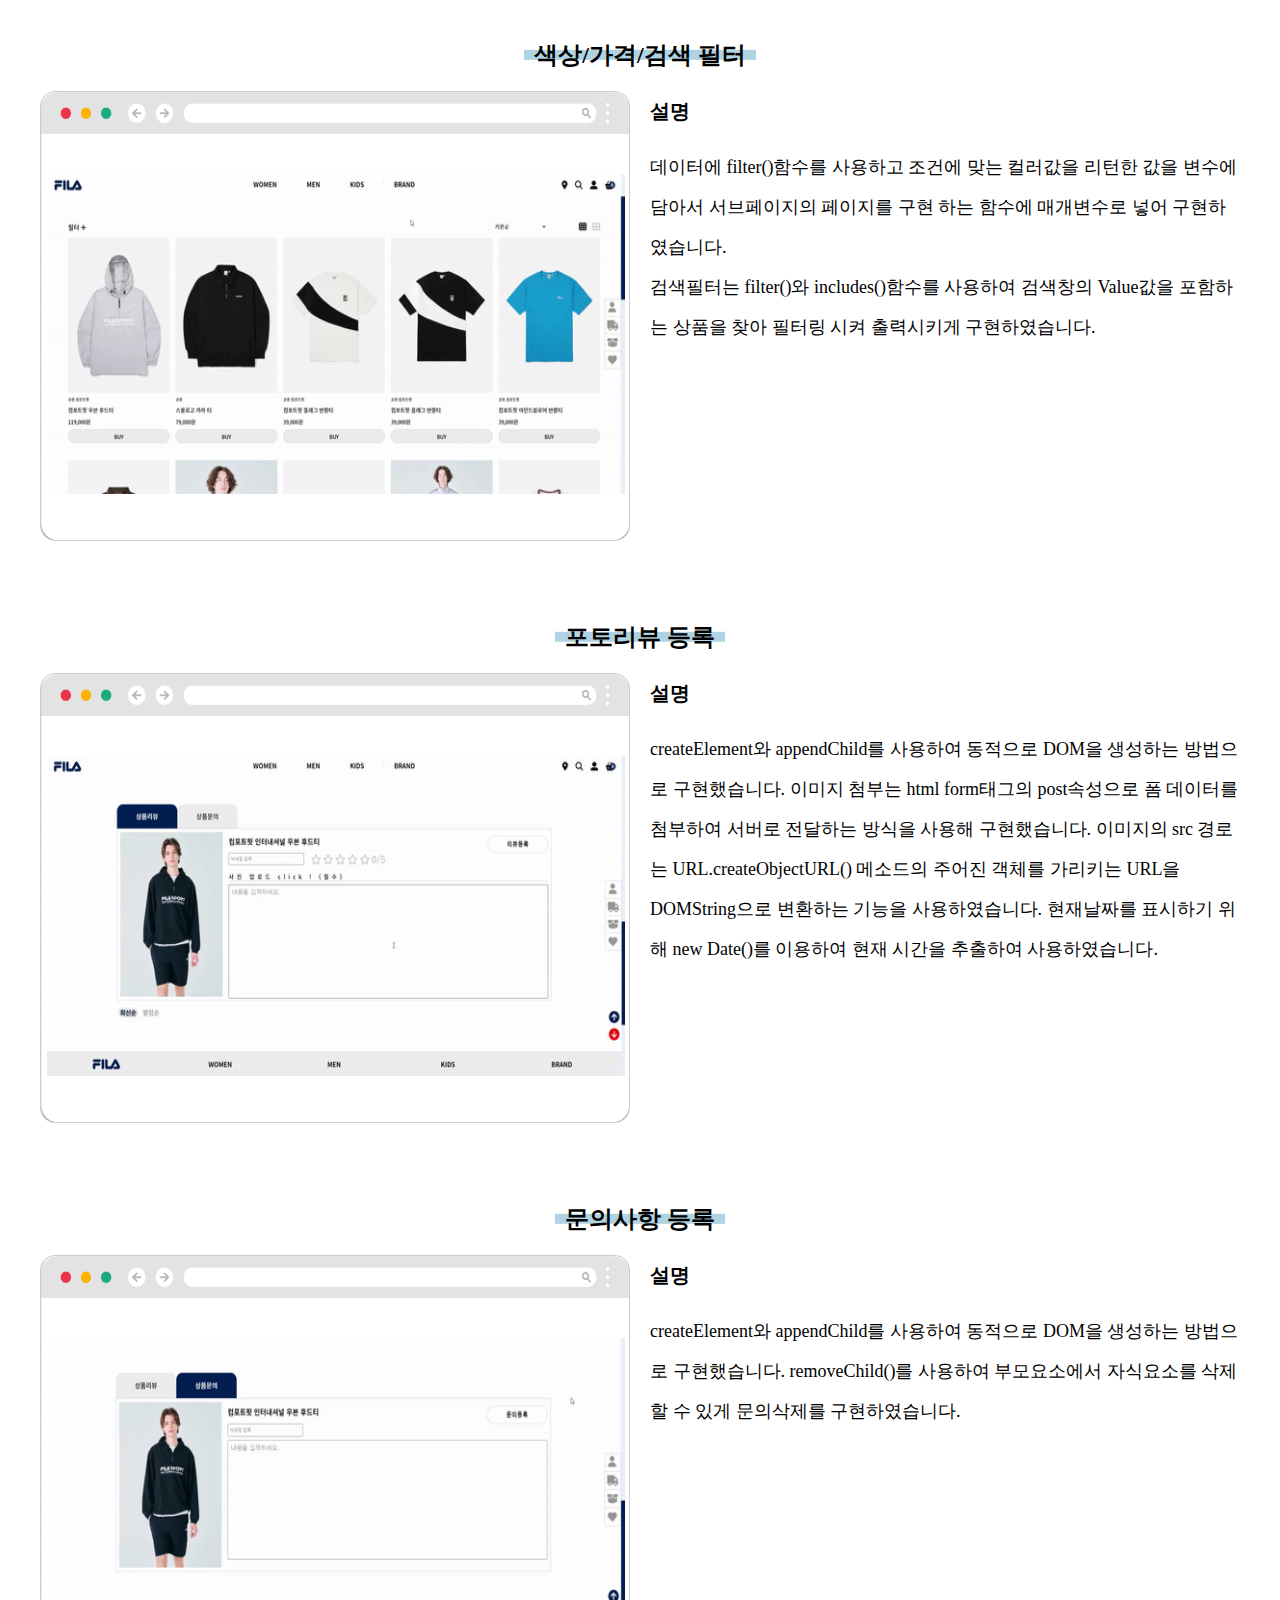
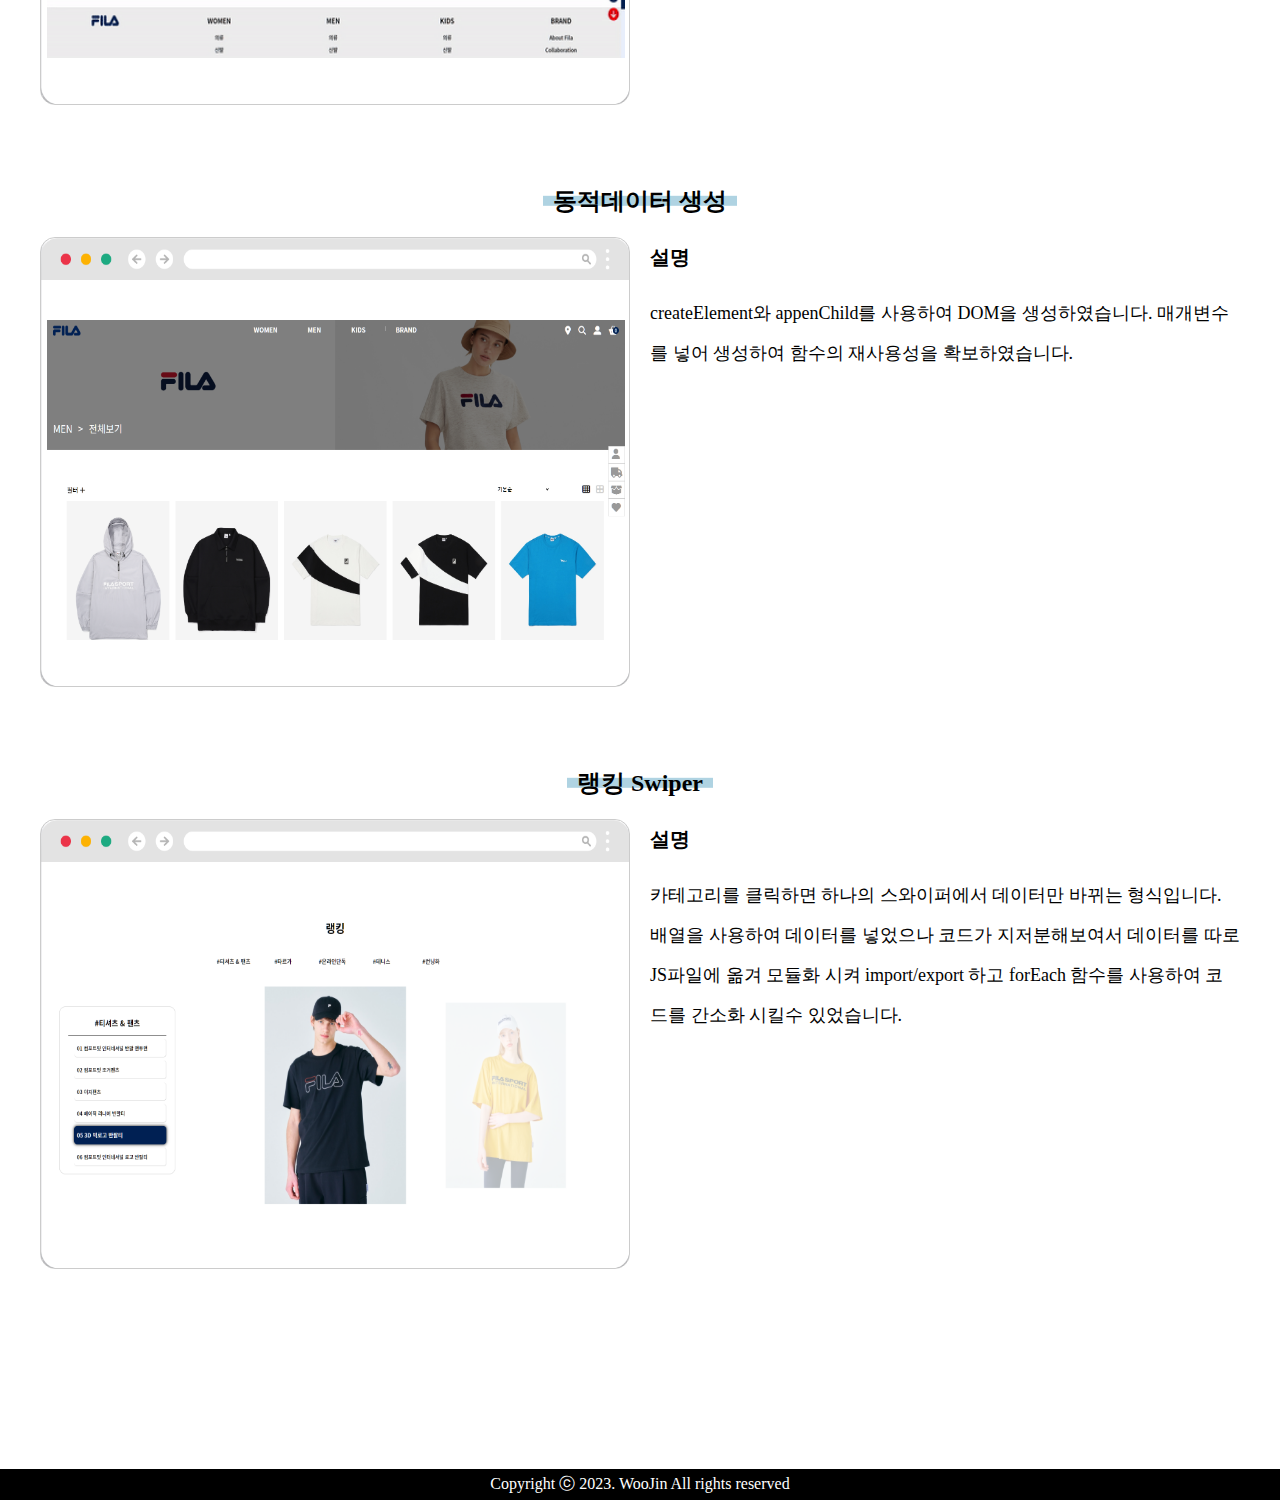
==== commit 13c350ed: "내용수정" ====
--- a/subpages/subpage01.html
+++ b/subpages/subpage01.html
@@ -85,8 +85,8 @@
                                 최대한 바닐라 자바스크립트로 구현하는것을 목표로 진행.<br/>
                             </p>
                             <p><span>구현페이지</span><br /> 메인, 서브(상품목록), 서브(기업정보), 디테일 </p>
-                            <!-- <p><span>주요기능</span><br />동적데이터 생성 / 포토리뷰 / 문의사항 / 필터 / 페이징 / 로그인 / 회원가입 및 유효성 검사 /
-                                비회원 로그인 / 주문정보 / 검색내역 추가 및 전체삭제 / 서브페이지(상품목록) 검색필터 </p> -->
+                            <p><span>구현기능</span><br />동적데이터 생성 / 포토리뷰 / 문의사항 / 필터 / 페이징 / 로그인 / 회원가입 및 유효성 검사 /
+                                비회원 로그인 / 주문정보 / 검색내역 추가 및 전체삭제 / 서브페이지(상품목록) 검색필터 </p>
                             <p><span>작업내용</span><br />기획, 프로토타입, 디자인시안은 팀 작업으로 진행<br />퍼블리싱과 기능구현은 100% 개인 작업으로 진행.</p>
                             <!-- <p><span>개인 작업</span><br />퍼블리싱, 기능구현</p> -->
                             <p><span>기간</span><br />2023/4/27 - 2023/5/15</p>
